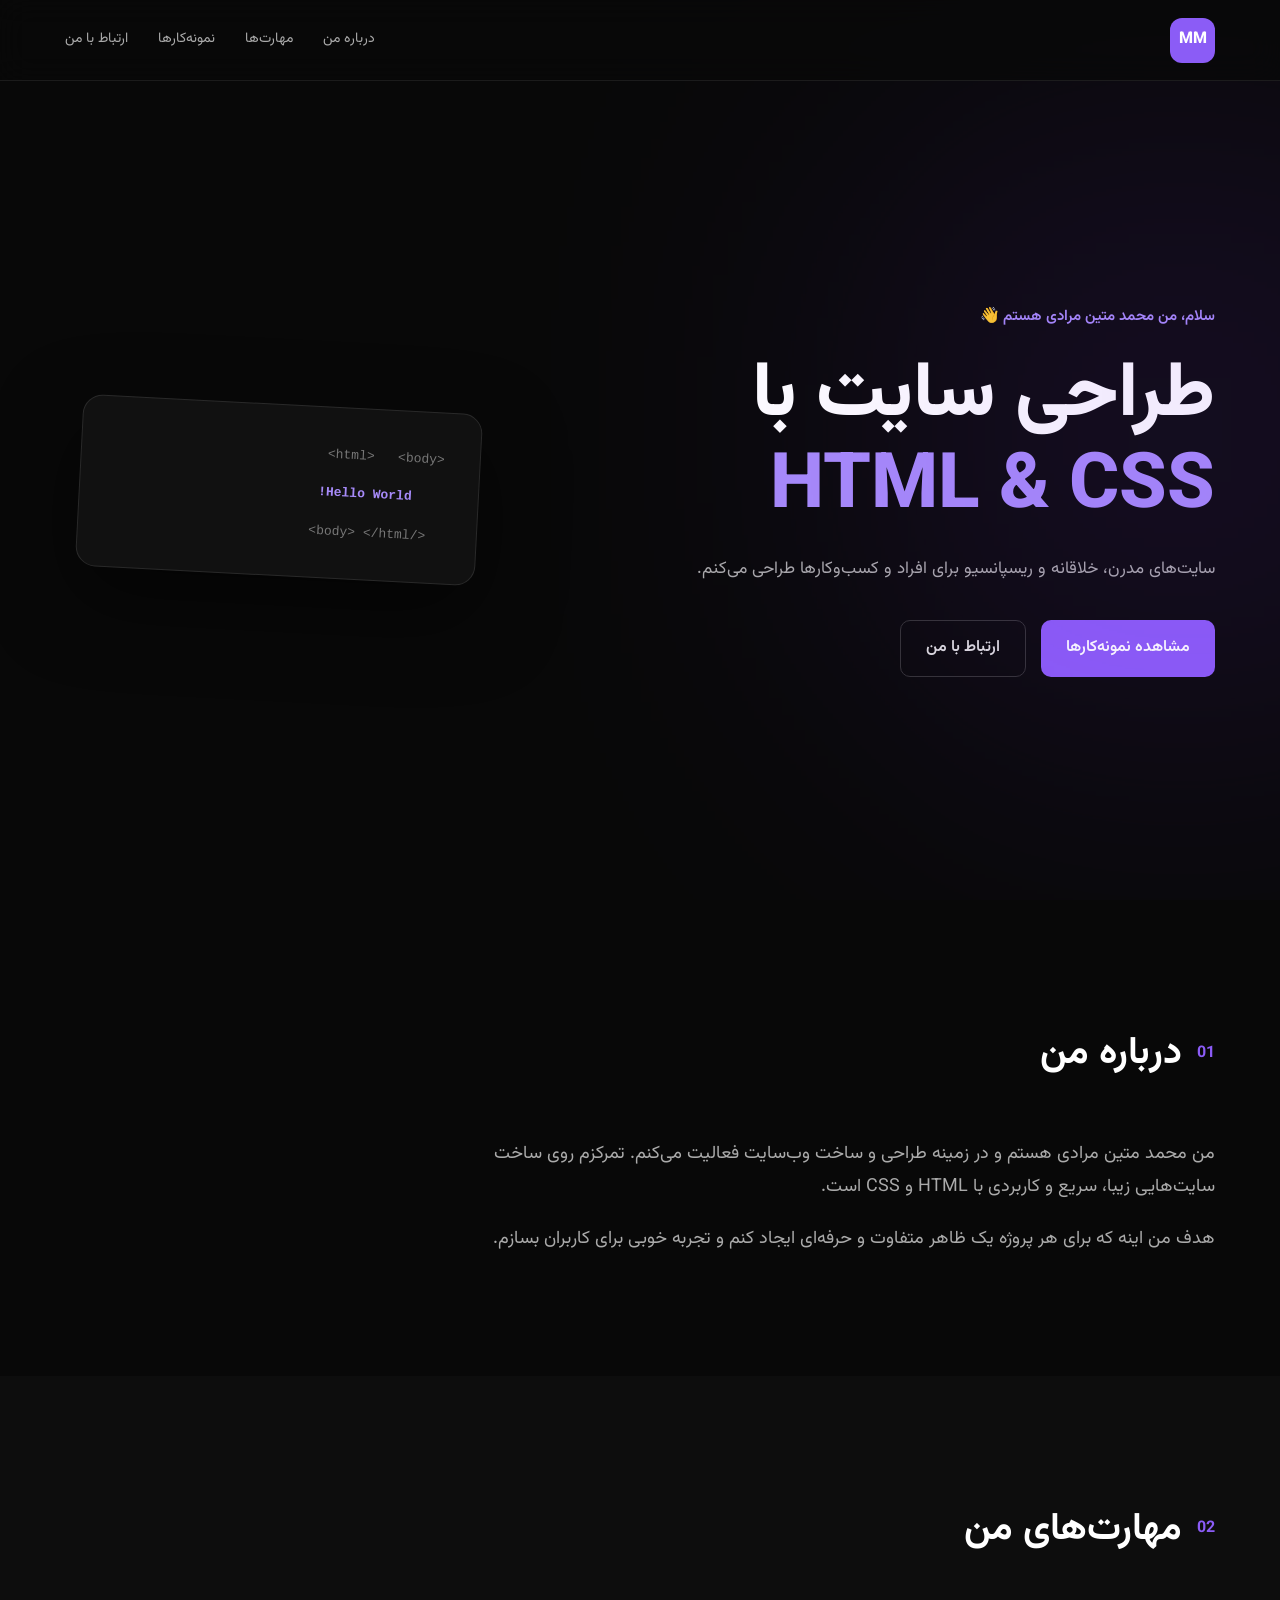
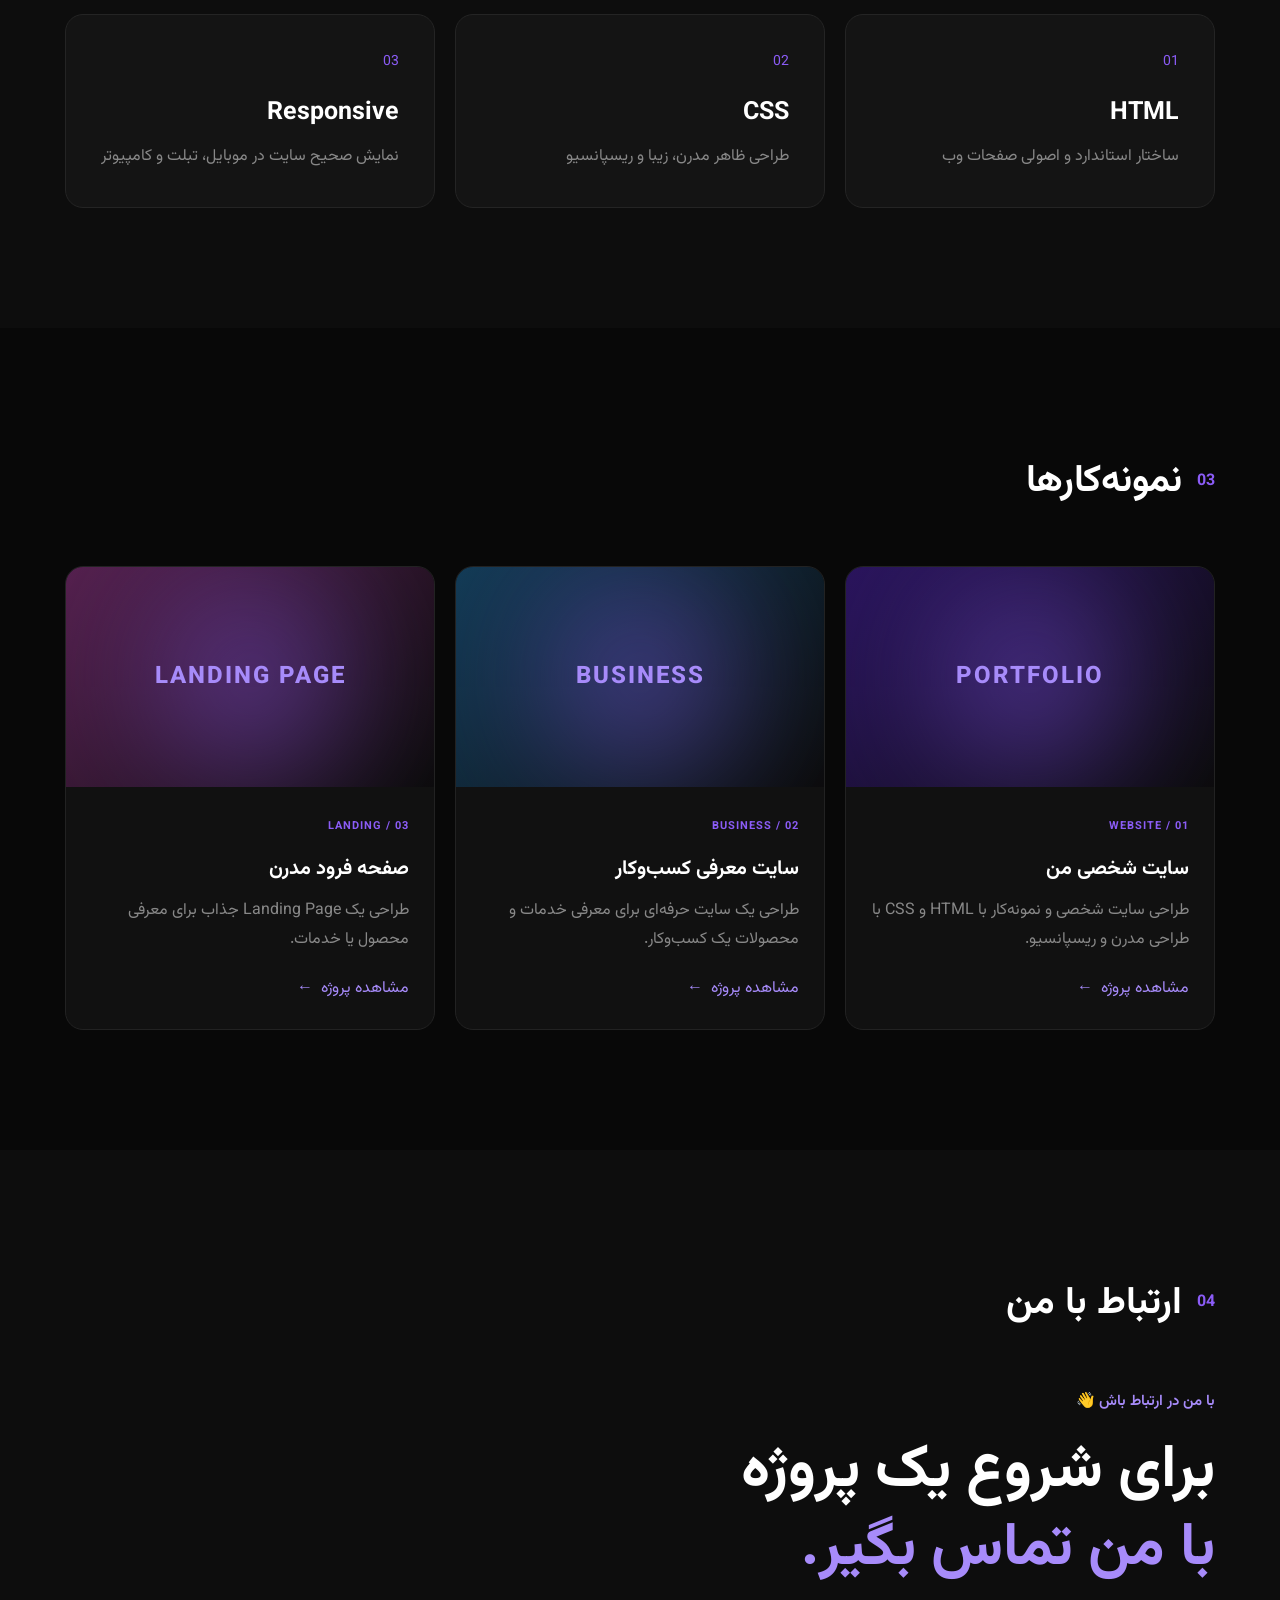
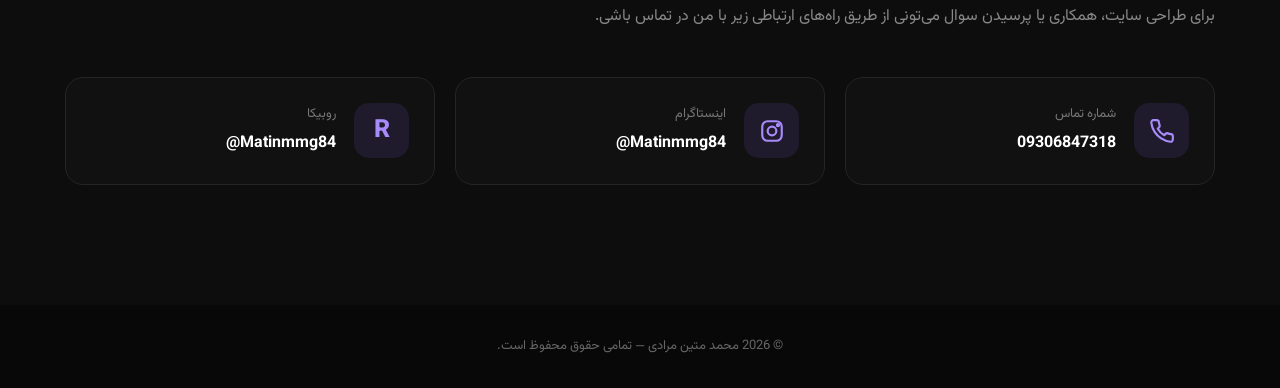
==== index.html @ 351fe63d "Add files via upload" ====
<!DOCTYPE html>
<html lang="fa" dir="rtl">
<head>
    <meta charset="UTF-8">
    <meta name="viewport" content="width=device-width, initial-scale=1.0">

    <title>محمد متین مرادی | طراح سایت</title>
    <meta name="description" content="سایت شخصی محمد متین مرادی، طراح سایت با HTML و CSS">

    <link rel="stylesheet" href="style.css">
</head>

<body>

    <header class="header">
        <div class="container">
            <a href="#" class="logo">MM</a>

            <nav class="nav">
                <a href="#about">درباره من</a>
                <a href="#skills">مهارت‌ها</a>
                <a href="#projects">نمونه‌کارها</a>
                <a href="#contact">ارتباط با من</a>
            </nav>
        </div>
    </header>


    <main>

        <!-- Hero -->
        <section class="hero">
            <div class="container hero-content">

                <div class="hero-text">
                    <p class="small-title">سلام، من محمد متین مرادی هستم 👋</p>

                    <h1>
                        طراحی سایت با
                        <span>HTML & CSS</span>
                    </h1>

                    <p class="hero-description">
                        سایت‌های مدرن، خلاقانه و ریسپانسیو برای افراد و کسب‌وکارها طراحی می‌کنم.
                    </p>

                    <div class="hero-buttons">
                        <a href="#projects" class="btn primary">
                            مشاهده نمونه‌کارها
                        </a>

                        <a href="#contact" class="btn secondary">
                            ارتباط با من
                        </a>
                    </div>
                </div>

                <div class="hero-card">
                    <div class="code-box">
                        <span>&lt;html&gt;</span>
                        <span>&nbsp;&nbsp;&lt;body&gt;</span>
                        <strong>&nbsp;&nbsp;&nbsp;&nbsp;Hello World!</strong>
                        <span>&nbsp;&nbsp;&lt;/body&gt;</span>
                        <span>&lt;/html&gt;</span>
                    </div>
                </div>

            </div>
        </section>


        <!-- About -->
        <section id="about" class="section">
            <div class="container">

                <div class="section-title">
                    <span>01</span>
                    <h2>درباره من</h2>
                </div>

                <div class="about-content">
                    <p>
                        من محمد متین مرادی هستم و در زمینه طراحی و ساخت وب‌سایت فعالیت می‌کنم.
                        تمرکزم روی ساخت سایت‌هایی زیبا، سریع و کاربردی با HTML و CSS است.
                    </p>

                    <p>
                        هدف من اینه که برای هر پروژه یک ظاهر متفاوت و حرفه‌ای ایجاد کنم
                        و تجربه خوبی برای کاربران بسازم.
                    </p>
                </div>

            </div>
        </section>


        <!-- Skills -->
        <section id="skills" class="section dark-section">
            <div class="container">

                <div class="section-title">
                    <span>02</span>
                    <h2>مهارت‌های من</h2>
                </div>

                <div class="skills">

                    <div class="skill-card">
                        <div class="skill-number">01</div>
                        <h3>HTML</h3>
                        <p>
                            ساختار استاندارد و اصولی صفحات وب
                        </p>
                    </div>

                    <div class="skill-card">
                        <div class="skill-number">02</div>
                        <h3>CSS</h3>
                        <p>
                            طراحی ظاهر مدرن، زیبا و ریسپانسیو
                        </p>
                    </div>

                    <div class="skill-card">
                        <div class="skill-number">03</div>
                        <h3>Responsive</h3>
                        <p>
                            نمایش صحیح سایت در موبایل، تبلت و کامپیوتر
                        </p>
                    </div>

                </div>

            </div>
        </section>


       <!-- Projects -->
<section id="projects" class="section">
    <div class="container">

        <div class="section-title">
            <span>03</span>
            <h2>نمونه‌کارها</h2>
        </div>

        <div class="projects">

            <!-- Project 01 -->
            <article class="project-card">

                <div class="project-image project-one">
                    <span>PORTFOLIO</span>
                </div>

                <div class="project-info">
                    <span class="project-number">01 / WEBSITE</span>

                    <h3>سایت شخصی من</h3>

                    <p>
                        طراحی سایت شخصی و نمونه‌کار با
                        HTML و CSS با طراحی مدرن و ریسپانسیو.
                    </p>

                    <a href="#">
                        مشاهده پروژه
                        <span>←</span>
                    </a>
                </div>

            </article>


            <!-- Project 02 -->
            <article class="project-card">

                <div class="project-image project-two">
                    <span>BUSINESS</span>
                </div>

                <div class="project-info">
                    <span class="project-number">02 / BUSINESS</span>

                    <h3>سایت معرفی کسب‌وکار</h3>

                    <p>
                        طراحی یک سایت حرفه‌ای برای معرفی
                        خدمات و محصولات یک کسب‌وکار.
                    </p>

                    <a href="#">
                        مشاهده پروژه
                        <span>←</span>
                    </a>
                </div>

            </article>


            <!-- Project 03 -->
            <article class="project-card">

                <div class="project-image project-three">
                    <span>LANDING PAGE</span>
                </div>

                <div class="project-info">
                    <span class="project-number">03 / LANDING</span>

                    <h3>صفحه فرود مدرن</h3>

                    <p>
                        طراحی یک Landing Page جذاب برای
                        معرفی محصول یا خدمات.
                    </p>

                    <a href="#">
                        مشاهده پروژه
                        <span>←</span>
                    </a>
                </div>

            </article>

        </div>

    </div>
</section>



      <!-- Contact -->
<section id="contact" class="section contact-section">
    <div class="container">

        <div class="section-title">
            <span>04</span>
            <h2>ارتباط با من</h2>
        </div>

        <div class="contact-intro">
            <span class="small-title">با من در ارتباط باش 👋</span>

            <h2>
                برای شروع یک پروژه
                <br>
                <span>با من تماس بگیر.</span>
            </h2>

            <p>
                برای طراحی سایت، همکاری یا پرسیدن سوال می‌تونی از طریق
                راه‌های ارتباطی زیر با من در تماس باشی.
            </p>
        </div>


        <div class="contact-cards">

            <!-- Phone -->
            <a href="tel:09123456789" class="contact-card">

                <div class="contact-icon">
                    <svg viewBox="0 0 24 24">
                        <path d="M22 16.92v3a2 2 0 0 1-2.18 2
                        19.79 19.79 0 0 1-8.63-3.07
                        19.5 19.5 0 0 1-6-6
                        19.79 19.79 0 0 1-3.07-8.67
                        A2 2 0 0 1 4.11 2h3
                        a2 2 0 0 1 2 1.72
                        12.84 12.84 0 0 0 .7 2.81
                        2 2 0 0 1-.45 2.11L8.09 9.91
                        a16 16 0 0 0 6 6l1.27-1.27
                        a2 2 0 0 1 2.11-.45
                        12.84 12.84 0 0 0 2.81.7
                        A2 2 0 0 1 22 16.92z"/>
                    </svg>
                </div>

                <div>
                    <span>شماره تماس</span>
                    <strong>09306847318</strong>
                </div>

            </a>


            <!-- Instagram -->
            <a href="https://instagram.com/USERNAME"
               target="_blank"
               class="contact-card">

                <div class="contact-icon">
                    <svg viewBox="0 0 24 24">
                        <rect x="3" y="3" width="18" height="18"
                              rx="5" ry="5"/>
                        <circle cx="12" cy="12" r="4"/>
                        <circle cx="17.5" cy="6.5" r="1"/>
                    </svg>
                </div>

                <div>
                    <span>اینستاگرام</span>
                    <strong>@Matinmmg84</strong>
                </div>

            </a>


            <!-- Rubika -->
            <a href="https://rubika.ir/USERNAME"
               target="_blank"
               class="contact-card">

                <div class="contact-icon rubika-icon">
                    R
                </div>

                <div>
                    <span>روبیکا</span>
                    <strong>@Matinmmg84</strong>
                </div>

            </a>

        </div>

    </div>
</section>


    </main>


    <footer class="footer">
        <div class="container">
            <p>
                © 2026 محمد متین مرادی — تمامی حقوق محفوظ است.
            </p>
        </div>
    </footer>

</body>
</html>
---- style.css ----
@import url('https://fonts.googleapis.com/css2?family=Vazirmatn:wght@400;500;600;700;800&display=swap');

* {
    margin: 0;
    padding: 0;
    box-sizing: border-box;
}

html {
    scroll-behavior: smooth;
}

body {
    font-family: 'Vazirmatn', sans-serif;
    background: #080808;
    color: #ffffff;
    line-height: 1.8;
}

a {
    color: inherit;
    text-decoration: none;
}

.container {
    width: min(1150px, 90%);
    margin: auto;
}


/* Header */

.header {
    position: fixed;
    top: 0;
    width: 100%;
    z-index: 100;
    background: rgba(8, 8, 8, 0.75);
    backdrop-filter: blur(15px);
    border-bottom: 1px solid rgba(255,255,255,0.08);
}

.header .container {
    height: 80px;
    display: flex;
    align-items: center;
    justify-content: space-between;
}

.logo {
    width: 45px;
    height: 45px;
    display: flex;
    align-items: center;
    justify-content: center;
    border-radius: 12px;
    background: #8b5cf6;
    font-weight: 800;
}

.nav {
    display: flex;
    gap: 30px;
}

.nav a {
    color: #aaa;
    font-size: 14px;
    transition: 0.3s;
}

.nav a:hover {
    color: #fff;
}


/* Hero */

.hero {
    min-height: 100vh;
    display: flex;
    align-items: center;
    position: relative;
    overflow: hidden;
}

.hero::before {
    content: "";
    position: absolute;
    width: 500px;
    height: 500px;
    background: #7c3aed;
    filter: blur(180px);
    opacity: 0.18;
    top: 20%;
    right: -150px;
}

.hero-content {
    display: grid;
    grid-template-columns: 1.2fr 0.8fr;
    align-items: center;
    gap: 80px;
    padding-top: 80px;
}

.small-title {
    color: #a78bfa;
    font-size: 15px;
    font-weight: 600;
}

.hero h1 {
    font-size: clamp(45px, 6vw, 78px);
    line-height: 1.2;
    margin: 20px 0;
    font-weight: 800;
}

.hero h1 span,
.contact h2 span {
    color: #a78bfa;
}

.hero-description {
    color: #aaa;
    font-size: 17px;
    max-width: 600px;
}

.hero-buttons {
    display: flex;
    gap: 15px;
    margin-top: 35px;
}

.btn {
    display: inline-flex;
    align-items: center;
    justify-content: center;
    padding: 13px 25px;
    border-radius: 10px;
    transition: 0.3s;
    font-weight: 600;
}

.primary {
    background: #8b5cf6;
    color: white;
}

.primary:hover {
    background: #7c3aed;
    transform: translateY(-3px);
}

.secondary {
    border: 1px solid #333;
    color: #ddd;
}

.secondary:hover {
    border-color: #8b5cf6;
}


/* Code Card */

.hero-card {
    display: flex;
    justify-content: center;
}

.code-box {
    width: 100%;
    max-width: 400px;
    padding: 35px;
    background: #111;
    border: 1px solid #292929;
    border-radius: 20px;
    box-shadow: 0 30px 80px rgba(0,0,0,0.5);
    font-family: monospace;
    color: #777;
    transform: rotate(3deg);
}

.code-box strong {
    display: block;
    color: #a78bfa;
    margin: 15px 0;
}


/* Sections */

.section {
    padding: 120px 0;
}

.dark-section {
    background: #0d0d0d;
}

.section-title {
    display: flex;
    align-items: center;
    gap: 15px;
    margin-bottom: 50px;
}

.section-title span {
    color: #8b5cf6;
    font-weight: 700;
}

.section-title h2 {
    font-size: 38px;
}


/* About */

.about-content {
    max-width: 800px;
    color: #aaa;
    font-size: 18px;
}

.about-content p + p {
    margin-top: 20px;
}


/* Skills */

.skills {
    display: grid;
    grid-template-columns: repeat(3, 1fr);
    gap: 20px;
}

.skill-card {
    padding: 35px;
    background: #141414;
    border: 1px solid #242424;
    border-radius: 18px;
    transition: 0.3s;
}

.skill-card:hover {
    transform: translateY(-8px);
    border-color: #8b5cf6;
}

.skill-number {
    color: #8b5cf6;
    font-size: 14px;
}

.skill-card h3 {
    font-size: 25px;
    margin: 15px 0 8px;
}

.skill-card p {
    color: #888;
}


/* Projects */

.projects {
    display: grid;
    grid-template-columns: repeat(3, 1fr);
    gap: 20px;
}

.project-card {
    background: #111;
    border: 1px solid #222;
    border-radius: 18px;
    overflow: hidden;
    transition: 0.3s;
}

.project-card:hover {
    transform: translateY(-8px);
    border-color: #8b5cf6;
}

.project-image {
    height: 220px;
    display: flex;
    align-items: center;
    justify-content: center;
    background: linear-gradient(
        135deg,
        #21154a,
        #111
    );
    color: #a78bfa;
    font-size: 25px;
    font-weight: 700;
}

.project-info {
    padding: 25px;
}

.project-info h3 {
    font-size: 20px;
}

.project-info p {
    color: #888;
    margin: 10px 0 20px;
}

.project-info a {
    color: #a78bfa;
}


/* Contact */

.contact-section {
    background: #0d0d0d;
}

.contact {
    display: flex;
    justify-content: space-between;
    align-items: center;
    gap: 40px;
}

.contact h2 {
    font-size: clamp(35px, 5vw, 60px);
    line-height: 1.3;
    margin-top: 15px;
}


/* Footer */

.footer {
    padding: 30px 0;
    color: #666;
    text-align: center;
    font-size: 13px;
}

/* Contact */

.contact-intro {
    margin-bottom: 45px;
}

.contact-intro h2 {
    font-size: clamp(35px, 5vw, 60px);
    line-height: 1.3;
    margin: 15px 0;
}

.contact-intro h2 span {
    color: #a78bfa;
}

.contact-intro p {
    color: #888;
    max-width: 650px;
    font-size: 16px;
}


/* Contact Cards */

.contact-cards {
    display: grid;
    grid-template-columns: repeat(3, 1fr);
    gap: 20px;
}

.contact-card {
    display: flex;
    align-items: center;
    gap: 18px;

    padding: 25px;

    background: #111;
    border: 1px solid #252525;
    border-radius: 18px;

    transition: all 0.3s ease;
}

.contact-card:hover {
    transform: translateY(-7px);
    border-color: #8b5cf6;
    background: #151515;
}

.contact-icon {
    width: 55px;
    height: 55px;

    flex-shrink: 0;

    display: flex;
    align-items: center;
    justify-content: center;

    border-radius: 15px;

    background: rgba(139, 92, 246, 0.12);
    color: #a78bfa;
}

.contact-icon svg {
    width: 26px;
    height: 26px;

    fill: none;
    stroke: currentColor;
    stroke-width: 2;
    stroke-linecap: round;
    stroke-linejoin: round;
}

.contact-card span {
    display: block;
    color: #777;
    font-size: 13px;
    margin-bottom: 4px;
}

.contact-card strong {
    display: block;
    color: #fff;
    font-size: 16px;
    direction: ltr;
}


/* Rubika Icon */

.rubika-icon {
    font-size: 25px;
    font-weight: 800;
}

/* New Projects */

.project-image {
    position: relative;
    overflow: hidden;
}

.project-image::before {
    content: "";
    position: absolute;
    width: 180px;
    height: 180px;
    border-radius: 50%;
    background: #8b5cf6;
    filter: blur(70px);
    opacity: 0.5;
}

.project-image span {
    position: relative;
    z-index: 2;

    font-size: 24px;
    font-weight: 800;
    letter-spacing: 2px;
}


/* Project backgrounds */

.project-one {
    background:
        linear-gradient(135deg, #29145c, #0b0b0b);
}

.project-two {
    background:
        linear-gradient(135deg, #123b55, #0b0b0b);
}

.project-three {
    background:
        linear-gradient(135deg, #54204d, #0b0b0b);
}


/* Project number */

.project-number {
    color: #8b5cf6;
    font-size: 11px;
    font-weight: 700;
    letter-spacing: 1px;
}


/* Project title */

.project-info h3 {
    margin-top: 10px;
}


/* Project link */

.project-info a {
    display: inline-flex;
    align-items: center;
    gap: 8px;

    transition: 0.3s;
}

.project-info a:hover {
    color: #fff;
    gap: 14px;
}

.project-info a span {
    transition: 0.3s;
}



/* Mobile */

@media (max-width: 800px) {

    .nav {
        display: none;
    }

    .hero-content {
        grid-template-columns: 1fr;
        gap: 50px;
    }

    .hero {
        padding: 120px 0 70px;
    }

    .hero h1 {
        font-size: 45px;
    }

    .skills,
    .projects {
        grid-template-columns: 1fr;
    }

    .contact {
        flex-direction: column;
        align-items: flex-start;
    }

    .section {
        padding: 80px 0;
    }

    .contact-cards {
        grid-template-columns: 1fr;
    }

    .contact-card {
        padding: 20px;
    }
}
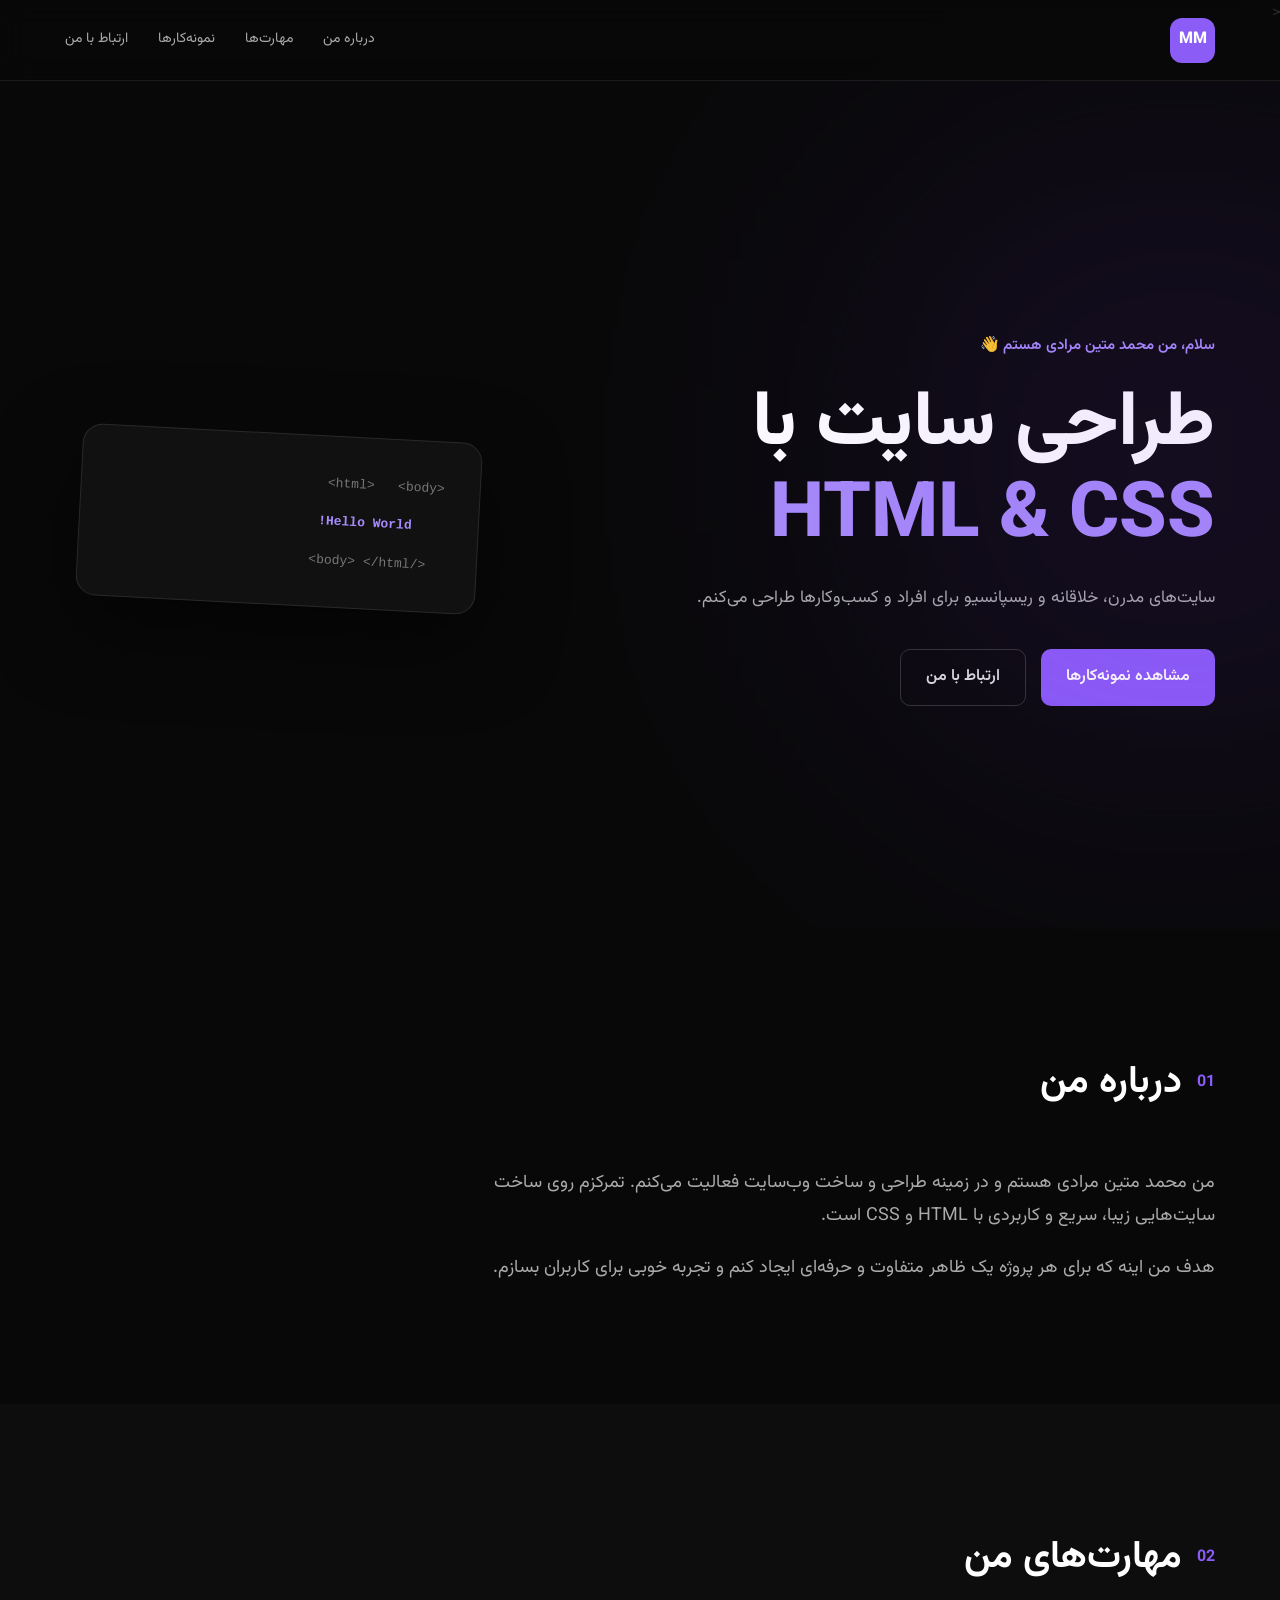
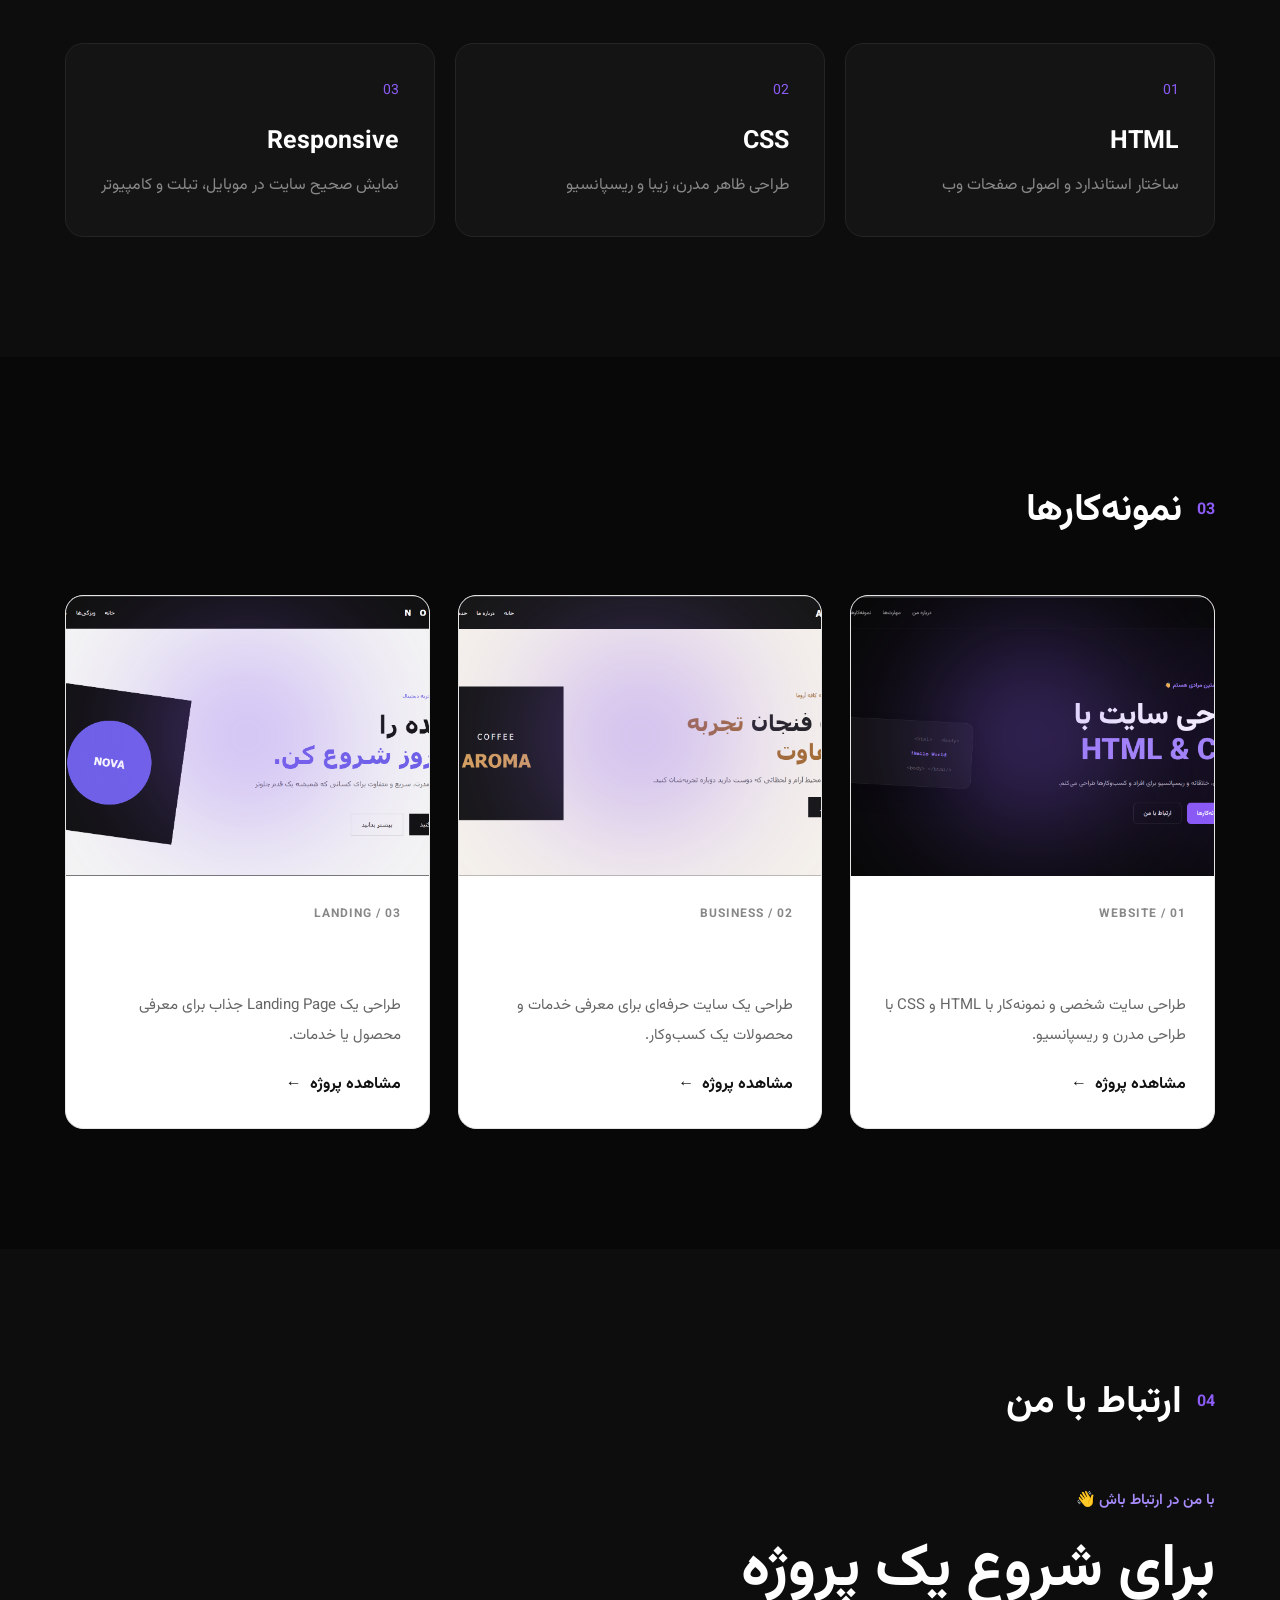
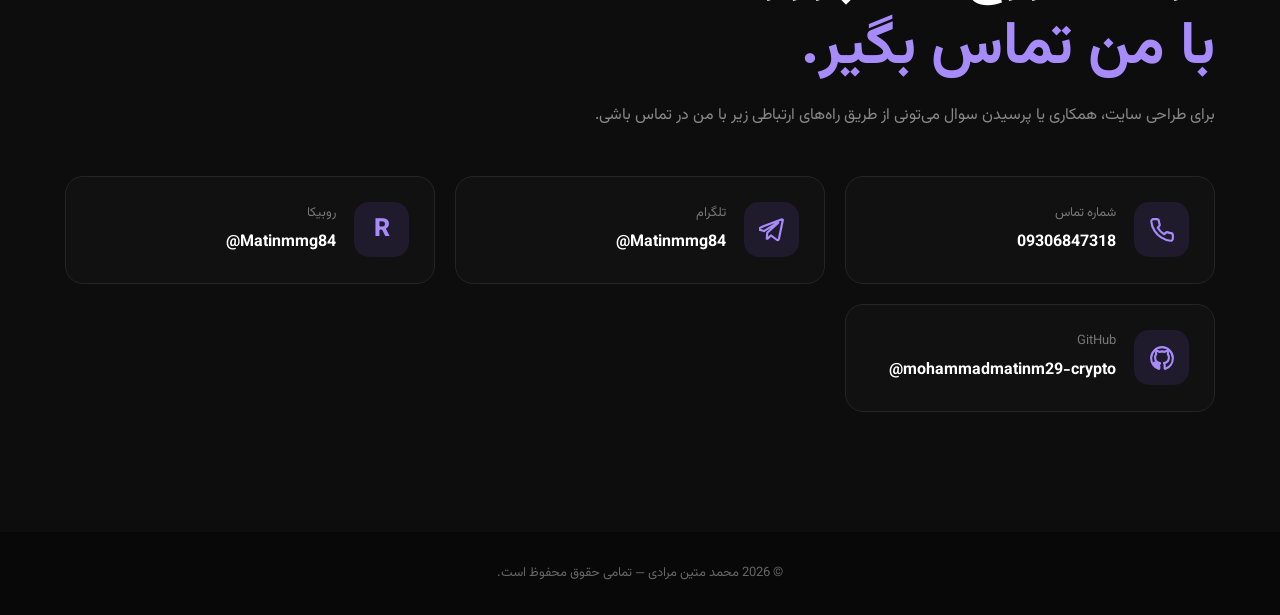
==== commit 677359d2: "Initial portfolio website" ====
--- a/index.html
+++ b/index.html
@@ -1,344 +1,445 @@
-<!DOCTYPE html>
-<html lang="fa" dir="rtl">
-<head>
-    <meta charset="UTF-8">
-    <meta name="viewport" content="width=device-width, initial-scale=1.0">
-
-    <title>محمد متین مرادی | طراح سایت</title>
-    <meta name="description" content="سایت شخصی محمد متین مرادی، طراح سایت با HTML و CSS">
-
-    <link rel="stylesheet" href="style.css">
-</head>
-
-<body>
-
-    <header class="header">
-        <div class="container">
-            <a href="#" class="logo">MM</a>
-
-            <nav class="nav">
-                <a href="#about">درباره من</a>
-                <a href="#skills">مهارت‌ها</a>
-                <a href="#projects">نمونه‌کارها</a>
-                <a href="#contact">ارتباط با من</a>
-            </nav>
-        </div>
-    </header>
-
-
-    <main>
-
-        <!-- Hero -->
-        <section class="hero">
-            <div class="container hero-content">
-
-                <div class="hero-text">
-                    <p class="small-title">سلام، من محمد متین مرادی هستم 👋</p>
-
-                    <h1>
-                        طراحی سایت با
-                        <span>HTML & CSS</span>
-                    </h1>
-
-                    <p class="hero-description">
-                        سایت‌های مدرن، خلاقانه و ریسپانسیو برای افراد و کسب‌وکارها طراحی می‌کنم.
-                    </p>
-
-                    <div class="hero-buttons">
-                        <a href="#projects" class="btn primary">
-                            مشاهده نمونه‌کارها
-                        </a>
-
-                        <a href="#contact" class="btn secondary">
-                            ارتباط با من
-                        </a>
-                    </div>
-                </div>
-
-                <div class="hero-card">
-                    <div class="code-box">
-                        <span>&lt;html&gt;</span>
-                        <span>&nbsp;&nbsp;&lt;body&gt;</span>
-                        <strong>&nbsp;&nbsp;&nbsp;&nbsp;Hello World!</strong>
-                        <span>&nbsp;&nbsp;&lt;/body&gt;</span>
-                        <span>&lt;/html&gt;</span>
-                    </div>
-                </div>
-
-            </div>
-        </section>
-
-
-        <!-- About -->
-        <section id="about" class="section">
-            <div class="container">
-
-                <div class="section-title">
-                    <span>01</span>
-                    <h2>درباره من</h2>
-                </div>
-
-                <div class="about-content">
-                    <p>
-                        من محمد متین مرادی هستم و در زمینه طراحی و ساخت وب‌سایت فعالیت می‌کنم.
-                        تمرکزم روی ساخت سایت‌هایی زیبا، سریع و کاربردی با HTML و CSS است.
-                    </p>
-
-                    <p>
-                        هدف من اینه که برای هر پروژه یک ظاهر متفاوت و حرفه‌ای ایجاد کنم
-                        و تجربه خوبی برای کاربران بسازم.
-                    </p>
-                </div>
-
-            </div>
-        </section>
-
-
-        <!-- Skills -->
-        <section id="skills" class="section dark-section">
-            <div class="container">
-
-                <div class="section-title">
-                    <span>02</span>
-                    <h2>مهارت‌های من</h2>
-                </div>
-
-                <div class="skills">
-
-                    <div class="skill-card">
-                        <div class="skill-number">01</div>
-                        <h3>HTML</h3>
-                        <p>
-                            ساختار استاندارد و اصولی صفحات وب
-                        </p>
-                    </div>
-
-                    <div class="skill-card">
-                        <div class="skill-number">02</div>
-                        <h3>CSS</h3>
-                        <p>
-                            طراحی ظاهر مدرن، زیبا و ریسپانسیو
-                        </p>
-                    </div>
-
-                    <div class="skill-card">
-                        <div class="skill-number">03</div>
-                        <h3>Responsive</h3>
-                        <p>
-                            نمایش صحیح سایت در موبایل، تبلت و کامپیوتر
-                        </p>
-                    </div>
-
-                </div>
-
-            </div>
-        </section>
-
-
-       <!-- Projects -->
-<section id="projects" class="section">
-    <div class="container">
-
-        <div class="section-title">
-            <span>03</span>
-            <h2>نمونه‌کارها</h2>
-        </div>
-
-        <div class="projects">
-
-            <!-- Project 01 -->
-            <article class="project-card">
-
-                <div class="project-image project-one">
-                    <span>PORTFOLIO</span>
-                </div>
-
-                <div class="project-info">
-                    <span class="project-number">01 / WEBSITE</span>
-
-                    <h3>سایت شخصی من</h3>
-
-                    <p>
-                        طراحی سایت شخصی و نمونه‌کار با
-                        HTML و CSS با طراحی مدرن و ریسپانسیو.
-                    </p>
-
-                    <a href="#">
-                        مشاهده پروژه
-                        <span>←</span>
-                    </a>
-                </div>
-
-            </article>
-
-
-            <!-- Project 02 -->
-            <article class="project-card">
-
-                <div class="project-image project-two">
-                    <span>BUSINESS</span>
-                </div>
-
-                <div class="project-info">
-                    <span class="project-number">02 / BUSINESS</span>
-
-                    <h3>سایت معرفی کسب‌وکار</h3>
-
-                    <p>
-                        طراحی یک سایت حرفه‌ای برای معرفی
-                        خدمات و محصولات یک کسب‌وکار.
-                    </p>
-
-                    <a href="#">
-                        مشاهده پروژه
-                        <span>←</span>
-                    </a>
-                </div>
-
-            </article>
-
-
-            <!-- Project 03 -->
-            <article class="project-card">
-
-                <div class="project-image project-three">
-                    <span>LANDING PAGE</span>
-                </div>
-
-                <div class="project-info">
-                    <span class="project-number">03 / LANDING</span>
-
-                    <h3>صفحه فرود مدرن</h3>
-
-                    <p>
-                        طراحی یک Landing Page جذاب برای
-                        معرفی محصول یا خدمات.
-                    </p>
-
-                    <a href="#">
-                        مشاهده پروژه
-                        <span>←</span>
-                    </a>
-                </div>
-
-            </article>
-
-        </div>
-
-    </div>
-</section>
-
-
-
-      <!-- Contact -->
-<section id="contact" class="section contact-section">
-    <div class="container">
-
-        <div class="section-title">
-            <span>04</span>
-            <h2>ارتباط با من</h2>
-        </div>
-
-        <div class="contact-intro">
-            <span class="small-title">با من در ارتباط باش 👋</span>
-
-            <h2>
-                برای شروع یک پروژه
-                <br>
-                <span>با من تماس بگیر.</span>
-            </h2>
-
-            <p>
-                برای طراحی سایت، همکاری یا پرسیدن سوال می‌تونی از طریق
-                راه‌های ارتباطی زیر با من در تماس باشی.
-            </p>
-        </div>
-
-
-        <div class="contact-cards">
-
-            <!-- Phone -->
-            <a href="tel:09123456789" class="contact-card">
-
-                <div class="contact-icon">
-                    <svg viewBox="0 0 24 24">
-                        <path d="M22 16.92v3a2 2 0 0 1-2.18 2
-                        19.79 19.79 0 0 1-8.63-3.07
-                        19.5 19.5 0 0 1-6-6
-                        19.79 19.79 0 0 1-3.07-8.67
-                        A2 2 0 0 1 4.11 2h3
-                        a2 2 0 0 1 2 1.72
-                        12.84 12.84 0 0 0 .7 2.81
-                        2 2 0 0 1-.45 2.11L8.09 9.91
-                        a16 16 0 0 0 6 6l1.27-1.27
-                        a2 2 0 0 1 2.11-.45
-                        12.84 12.84 0 0 0 2.81.7
-                        A2 2 0 0 1 22 16.92z"/>
-                    </svg>
-                </div>
-
-                <div>
-                    <span>شماره تماس</span>
-                    <strong>09306847318</strong>
-                </div>
-
-            </a>
-
-
-            <!-- Instagram -->
-            <a href="https://instagram.com/USERNAME"
-               target="_blank"
-               class="contact-card">
-
-                <div class="contact-icon">
-                    <svg viewBox="0 0 24 24">
-                        <rect x="3" y="3" width="18" height="18"
-                              rx="5" ry="5"/>
-                        <circle cx="12" cy="12" r="4"/>
-                        <circle cx="17.5" cy="6.5" r="1"/>
-                    </svg>
-                </div>
-
-                <div>
-                    <span>اینستاگرام</span>
-                    <strong>@Matinmmg84</strong>
-                </div>
-
-            </a>
-
-
-            <!-- Rubika -->
-            <a href="https://rubika.ir/USERNAME"
-               target="_blank"
-               class="contact-card">
-
-                <div class="contact-icon rubika-icon">
-                    R
-                </div>
-
-                <div>
-                    <span>روبیکا</span>
-                    <strong>@Matinmmg84</strong>
-                </div>
-
-            </a>
-
-        </div>
-
-    </div>
-</section>
-
-
-    </main>
-
-
-    <footer class="footer">
-        <div class="container">
-            <p>
-                © 2026 محمد متین مرادی — تمامی حقوق محفوظ است.
-            </p>
-        </div>
-    </footer>
-
-</body>
-</html>
+<!DOCTYPE html>
+<html lang="fa" dir="rtl">
+<head>
+    <<head>
+
+    <meta charset="UTF-8">
+
+    <meta name="viewport"
+          content="width=device-width, initial-scale=1.0">
+
+    <title>
+        محمد متین مرادی | طراح سایت و توسعه‌دهنده وب
+    </title>
+
+    <meta name="description"
+          content="پورتفولیوی محمد متین مرادی؛ طراح و توسعه‌دهنده وب، متخصص طراحی سایت‌های مدرن، ریسپانسیو و حرفه‌ای با HTML و CSS.">
+
+    <meta property="og:title"
+      content="محمد متین مرادی | طراح سایت">
+
+<meta property="og:description"
+      content="پورتفولیوی محمد متین مرادی؛ طراحی سایت‌های مدرن و ریسپانسیو.">
+
+<meta property="og:type"
+      content="website">
+
+<meta property="og:url"
+      content="https://mohammadmatinm29-crypto.github.io/">
+
+<meta property="og:image"
+      content="https://mohammadmatinm29-crypto.github.io/images/project-1.jpg">
+
+<meta property="og:locale"
+      content="fa_IR">
+    <meta name="author"
+          content="محمد متین مرادی">
+
+    <meta name="robots"
+          content="index, follow">
+
+    <meta name="language"
+          content="fa">
+
+    <meta name="theme-color"
+          content="#111111">
+
+    <link rel="icon"
+          type="image/png"
+          href="/ChatGPT Image Aug 24, 2026, 04_18_08 PM.png">
+
+    <link rel="stylesheet"
+          href="style.css">
+
+</head>
+</head>
+
+<body>
+     <div id="top"></div>
+    <header class="header">
+        <div class="container">
+            <a href="#top" class="logo">MM</a>
+
+            <button class="menu-btn" id="menuBtn" aria-label="باز کردن منو">
+    ☰
+</button>
+
+<nav class="nav" id="navMenu">
+    <a href="#about">درباره من</a>
+    <a href="#skills">مهارت‌ها</a>
+    <a href="#projects">نمونه‌کارها</a>
+    <a href="#contact">ارتباط با من</a>
+</nav>
+        </div>
+    </header>
+
+
+    <main>
+
+        <!-- Hero -->
+        <section class="hero">
+            <div class="container hero-content">
+
+                <div class="hero-text">
+                    <p class="small-title">سلام، من محمد متین مرادی هستم 👋</p>
+
+                    <h1>
+                        طراحی سایت با
+                        <span>HTML & CSS</span>
+                    </h1>
+
+                    <p class="hero-description">
+                        سایت‌های مدرن، خلاقانه و ریسپانسیو برای افراد و کسب‌وکارها طراحی می‌کنم.
+                    </p>
+
+                    <div class="hero-buttons">
+                        <a href="#projects" class="btn primary">
+                            مشاهده نمونه‌کارها
+                        </a>
+
+                        <a href="#contact" class="btn secondary">
+                            ارتباط با من
+                        </a>
+
+  
+                    </div>
+                </div>
+
+                <div class="hero-card">
+                    <div class="code-box">
+                        <span>&lt;html&gt;</span>
+                        <span>&nbsp;&nbsp;&lt;body&gt;</span>
+                        <strong>&nbsp;&nbsp;&nbsp;&nbsp;Hello World!</strong>
+                        <span>&nbsp;&nbsp;&lt;/body&gt;</span>
+                        <span>&lt;/html&gt;</span>
+                    </div>
+                </div>
+
+            </div>
+        </section>
+
+
+        <!-- About -->
+        <section id="about" class="section">
+            <div class="container">
+
+                <div class="section-title">
+                    <span>01</span>
+                    <h2>درباره من</h2>
+                </div>
+
+                <div class="about-content">
+                    <p>
+                        من محمد متین مرادی هستم و در زمینه طراحی و ساخت وب‌سایت فعالیت می‌کنم.
+                        تمرکزم روی ساخت سایت‌هایی زیبا، سریع و کاربردی با HTML و CSS است.
+                    </p>
+
+                    <p>
+                        هدف من اینه که برای هر پروژه یک ظاهر متفاوت و حرفه‌ای ایجاد کنم
+                        و تجربه خوبی برای کاربران بسازم.
+                    </p>
+                </div>
+
+            </div>
+        </section>
+
+
+        <!-- Skills -->
+        <section id="skills" class="section dark-section">
+            <div class="container">
+
+                <div class="section-title">
+                    <span>02</span>
+                    <h2>مهارت‌های من</h2>
+                </div>
+
+                <div class="skills">
+
+                    <div class="skill-card">
+                        <div class="skill-number">01</div>
+                        <h3>HTML</h3>
+                        <p>
+                            ساختار استاندارد و اصولی صفحات وب
+                        </p>
+                    </div>
+
+                    <div class="skill-card">
+                        <div class="skill-number">02</div>
+                        <h3>CSS</h3>
+                        <p>
+                            طراحی ظاهر مدرن، زیبا و ریسپانسیو
+                        </p>
+                    </div>
+
+                    <div class="skill-card">
+                        <div class="skill-number">03</div>
+                        <h3>Responsive</h3>
+                        <p>
+                            نمایش صحیح سایت در موبایل، تبلت و کامپیوتر
+                        </p>
+                    </div>
+
+                </div>
+
+            </div>
+        </section>
+
+
+       <!-- Projects -->
+<section id="projects" class="section">
+    <div class="container">
+
+        <div class="section-title">
+            <span>03</span>
+            <h2>نمونه‌کارها</h2>
+        </div>
+
+        <div class="projects">
+
+            <!-- Project 01 -->
+            <article class="project-card">
+
+                <div class="project-image">
+    <img src="/project1-img.png" alt="نمونه کار سایت شخصی">
+</div>
+
+                <div class="project-info">
+                    <span class="project-number">01 / WEBSITE</span>
+
+                    <h3>سایت شخصی من</h3>
+
+                    <p>
+                        طراحی سایت شخصی و نمونه‌کار با
+                        HTML و CSS با طراحی مدرن و ریسپانسیو.
+                    </p>
+
+     <a href="https://mohammadmatinm29-crypto.github.io/portfolio-project/" target="_blank">
+    مشاهده پروژه
+    <span>←</span>
+</a>
+                </div>
+
+            </article>
+
+
+            <!-- Project 02 -->
+            <article class="project-card">
+
+               <div class="project-image">
+    <img src="/priject2-img.png" alt="نمونه کار سایت شخصی">
+</div>
+
+                <div class="project-info">
+                    <span class="project-number">02 / BUSINESS</span>
+
+                    <h3>سایت معرفی کسب‌وکار</h3>
+
+                    <p>
+                        طراحی یک سایت حرفه‌ای برای معرفی
+                        خدمات و محصولات یک کسب‌وکار.
+                    </p>
+
+                <a href="https://mohammadmatinm29-crypto.github.io/business-website/" target="_blank">
+    مشاهده پروژه
+    <span>←</span>
+</a>
+                </div>
+
+            </article>
+
+
+            <!-- Project 03 -->
+            <article class="project-card">
+
+            <div class="project-image">
+    <img src="/priject3-img.png" alt="نمونه کار سایت شخصی">
+</div>
+
+                <div class="project-info">
+                    <span class="project-number">03 / LANDING</span>
+
+                    <h3>صفحه فرود مدرن</h3>
+
+                    <p>
+                        طراحی یک Landing Page جذاب برای
+                        معرفی محصول یا خدمات.
+                    </p>
+
+                    <a href="https://mohammadmatinm29-crypto.github.io/landing-page/" target="_blank">
+    مشاهده پروژه
+    <span>←</span>
+</a>
+                </div>
+
+            </article>
+
+        </div>
+
+    </div>
+</section>
+
+
+
+      <!-- Contact -->
+<section id="contact" class="section contact-section">
+    <div class="container">
+
+        <div class="section-title">
+            <span>04</span>
+            <h2>ارتباط با من</h2>
+        </div>
+
+        <div class="contact-intro">
+            <span class="small-title">با من در ارتباط باش 👋</span>
+
+            <h2>
+                برای شروع یک پروژه
+                <br>
+                <span>با من تماس بگیر.</span>
+            </h2>
+
+            <p>
+                برای طراحی سایت، همکاری یا پرسیدن سوال می‌تونی از طریق
+                راه‌های ارتباطی زیر با من در تماس باشی.
+            </p>
+        </div>
+
+
+        <div class="contact-cards">
+
+            <!-- Phone -->
+            <a href="tel:09123456789" class="contact-card">
+
+                <div class="contact-icon">
+                    <svg viewBox="0 0 24 24">
+                        <path d="M22 16.92v3a2 2 0 0 1-2.18 2
+                        19.79 19.79 0 0 1-8.63-3.07
+                        19.5 19.5 0 0 1-6-6
+                        19.79 19.79 0 0 1-3.07-8.67
+                        A2 2 0 0 1 4.11 2h3
+                        a2 2 0 0 1 2 1.72
+                        12.84 12.84 0 0 0 .7 2.81
+                        2 2 0 0 1-.45 2.11L8.09 9.91
+                        a16 16 0 0 0 6 6l1.27-1.27
+                        a2 2 0 0 1 2.11-.45
+                        12.84 12.84 0 0 0 2.81.7
+                        A2 2 0 0 1 22 16.92z"/>
+                    </svg>
+                </div>
+
+                <div>
+                    <span>شماره تماس</span>
+                    <strong>09306847318</strong>
+                </div>
+
+            </a>
+
+           <!-- Telegram -->
+<a href="https://t.me/Matinmmg84"
+   target="_blank"
+   class="contact-card">
+
+    <div class="contact-icon">
+        <svg viewBox="0 0 24 24">
+            <path d="M21.9 3.2
+            L18.4 20.1
+            C18.1 21.3 17.4 21.6 16.4 21
+            L11 17
+            L8.4 19.5
+            C8.1 19.8 7.8 20.1 7.2 20.1
+            L7.6 14.6
+            L17.6 5.5
+            C18 5.1 17.5 4.9 17 5.2
+            L4.6 13
+            L0 11.6
+            C-1 11.3 -1 10.6 4.7 8.4
+            L20.6 2.3
+            C21.5 2 22.3 2.6 21.9 3.2Z"/>
+        </svg>
+    </div>
+
+    <div>
+        <span>تلگرام</span>
+        <strong>@Matinmmg84</strong>
+    </div>
+
+</a>
+
+
+            <!-- Rubika -->
+            <a href="https://rubika.ir/Matinmmg84"
+               target="_blank"
+               class="contact-card">
+
+                <div class="contact-icon rubika-icon">
+                    R
+                </div>
+
+                <div>
+                    <span>روبیکا</span>
+                    <strong>@Matinmmg84</strong>
+                </div>
+
+            </a>
+
+            <a href="https://github.com/mohammadmatinm29-crypto"
+   target="_blank"
+   class="contact-card">
+
+    <div class="contact-icon">
+        <svg viewBox="0 0 24 24">
+            <path d="M12 2
+            C6.48 2 2 6.58 2 12.26
+            C2 16.79 4.87 20.62 8.84 21.99
+            C9.34 22.08 9.52 21.77 9.52 21.5
+            V19.7
+            C6.73 20.34 6.14 18.32 6.14 18.32
+            C5.69 17.12 5.04 16.8 5.04 16.8
+            C4.14 16.16 5.11 16.17 5.11 16.17
+            C6.1 16.24 6.62 17.22 6.62 17.22
+            C7.5 18.78 8.93 18.34 9.55 18.08
+            C9.64 17.41 9.9 16.97 10.18 16.72
+            C7.95 16.46 5.61 15.57 5.61 11.31
+            C5.61 10.09 6.03 9.1 6.73 8.32
+            C6.61 8 6.25 6.95 6.84 5.4
+            C6.84 5.4 7.75 5.09 9.51 6.31
+            C10.32 6.08 11.16 5.96 12 5.95
+            C12.84 5.96 13.68 6.08 14.49 6.31
+            C16.25 5.09 17.16 5.4 17.16 5.4
+            C17.75 6.95 17.39 8 17.27 8.32
+            C17.97 9.1 18.39 10.09 18.39 11.31
+            C18.39 15.58 16.04 16.45 13.81 16.71
+            C14.16 17.03 14.48 17.65 14.48 18.61
+            V21.5
+            C14.48 21.77 14.66 22.08 15.17 21.99
+            C19.13 20.62 22 16.79 22 12.26
+            C22 6.58 17.52 2 12 2Z"/>
+        </svg>
+    </div>
+
+    <div>
+        <span>GitHub</span>
+        <strong>@mohammadmatinm29-crypto</strong>
+    </div>
+
+</a>
+
+        </div>
+
+    </div>
+</section>
+
+
+    </main>
+
+
+    <footer class="footer">
+        <div class="container">
+            <p>
+                © 2026 محمد متین مرادی — تمامی حقوق محفوظ است.
+            </p>
+        </div>
+    </footer>
+ <script src="script.js"></script>
+</body>
+</html>
--- a/style.css
+++ b/style.css
@@ -1,579 +1,752 @@
-@import url('https://fonts.googleapis.com/css2?family=Vazirmatn:wght@400;500;600;700;800&display=swap');
-
-* {
-    margin: 0;
-    padding: 0;
-    box-sizing: border-box;
-}
-
-html {
-    scroll-behavior: smooth;
-}
-
-body {
-    font-family: 'Vazirmatn', sans-serif;
-    background: #080808;
-    color: #ffffff;
-    line-height: 1.8;
-}
-
-a {
-    color: inherit;
-    text-decoration: none;
-}
-
-.container {
-    width: min(1150px, 90%);
-    margin: auto;
-}
-
-
-/* Header */
-
-.header {
-    position: fixed;
-    top: 0;
-    width: 100%;
-    z-index: 100;
-    background: rgba(8, 8, 8, 0.75);
-    backdrop-filter: blur(15px);
-    border-bottom: 1px solid rgba(255,255,255,0.08);
-}
-
-.header .container {
-    height: 80px;
-    display: flex;
-    align-items: center;
-    justify-content: space-between;
-}
-
-.logo {
-    width: 45px;
-    height: 45px;
-    display: flex;
-    align-items: center;
-    justify-content: center;
-    border-radius: 12px;
-    background: #8b5cf6;
-    font-weight: 800;
-}
-
-.nav {
-    display: flex;
-    gap: 30px;
-}
-
-.nav a {
-    color: #aaa;
-    font-size: 14px;
-    transition: 0.3s;
-}
-
-.nav a:hover {
-    color: #fff;
-}
-
-
-/* Hero */
-
-.hero {
-    min-height: 100vh;
-    display: flex;
-    align-items: center;
-    position: relative;
-    overflow: hidden;
-}
-
-.hero::before {
-    content: "";
-    position: absolute;
-    width: 500px;
-    height: 500px;
-    background: #7c3aed;
-    filter: blur(180px);
-    opacity: 0.18;
-    top: 20%;
-    right: -150px;
-}
-
-.hero-content {
-    display: grid;
-    grid-template-columns: 1.2fr 0.8fr;
-    align-items: center;
-    gap: 80px;
-    padding-top: 80px;
-}
-
-.small-title {
-    color: #a78bfa;
-    font-size: 15px;
-    font-weight: 600;
-}
-
-.hero h1 {
-    font-size: clamp(45px, 6vw, 78px);
-    line-height: 1.2;
-    margin: 20px 0;
-    font-weight: 800;
-}
-
-.hero h1 span,
-.contact h2 span {
-    color: #a78bfa;
-}
-
-.hero-description {
-    color: #aaa;
-    font-size: 17px;
-    max-width: 600px;
-}
-
-.hero-buttons {
-    display: flex;
-    gap: 15px;
-    margin-top: 35px;
-}
-
-.btn {
-    display: inline-flex;
-    align-items: center;
-    justify-content: center;
-    padding: 13px 25px;
-    border-radius: 10px;
-    transition: 0.3s;
-    font-weight: 600;
-}
-
-.primary {
-    background: #8b5cf6;
-    color: white;
-}
-
-.primary:hover {
-    background: #7c3aed;
-    transform: translateY(-3px);
-}
-
-.secondary {
-    border: 1px solid #333;
-    color: #ddd;
-}
-
-.secondary:hover {
-    border-color: #8b5cf6;
-}
-
-
-/* Code Card */
-
-.hero-card {
-    display: flex;
-    justify-content: center;
-}
-
-.code-box {
-    width: 100%;
-    max-width: 400px;
-    padding: 35px;
-    background: #111;
-    border: 1px solid #292929;
-    border-radius: 20px;
-    box-shadow: 0 30px 80px rgba(0,0,0,0.5);
-    font-family: monospace;
-    color: #777;
-    transform: rotate(3deg);
-}
-
-.code-box strong {
-    display: block;
-    color: #a78bfa;
-    margin: 15px 0;
-}
-
-
-/* Sections */
-
-.section {
-    padding: 120px 0;
-}
-
-.dark-section {
-    background: #0d0d0d;
-}
-
-.section-title {
-    display: flex;
-    align-items: center;
-    gap: 15px;
-    margin-bottom: 50px;
-}
-
-.section-title span {
-    color: #8b5cf6;
-    font-weight: 700;
-}
-
-.section-title h2 {
-    font-size: 38px;
-}
-
-
-/* About */
-
-.about-content {
-    max-width: 800px;
-    color: #aaa;
-    font-size: 18px;
-}
-
-.about-content p + p {
-    margin-top: 20px;
-}
-
-
-/* Skills */
-
-.skills {
-    display: grid;
-    grid-template-columns: repeat(3, 1fr);
-    gap: 20px;
-}
-
-.skill-card {
-    padding: 35px;
-    background: #141414;
-    border: 1px solid #242424;
-    border-radius: 18px;
-    transition: 0.3s;
-}
-
-.skill-card:hover {
-    transform: translateY(-8px);
-    border-color: #8b5cf6;
-}
-
-.skill-number {
-    color: #8b5cf6;
-    font-size: 14px;
-}
-
-.skill-card h3 {
-    font-size: 25px;
-    margin: 15px 0 8px;
-}
-
-.skill-card p {
-    color: #888;
-}
-
-
-/* Projects */
-
-.projects {
-    display: grid;
-    grid-template-columns: repeat(3, 1fr);
-    gap: 20px;
-}
-
-.project-card {
-    background: #111;
-    border: 1px solid #222;
-    border-radius: 18px;
-    overflow: hidden;
-    transition: 0.3s;
-}
-
-.project-card:hover {
-    transform: translateY(-8px);
-    border-color: #8b5cf6;
-}
-
-.project-image {
-    height: 220px;
-    display: flex;
-    align-items: center;
-    justify-content: center;
-    background: linear-gradient(
-        135deg,
-        #21154a,
-        #111
-    );
-    color: #a78bfa;
-    font-size: 25px;
-    font-weight: 700;
-}
-
-.project-info {
-    padding: 25px;
-}
-
-.project-info h3 {
-    font-size: 20px;
-}
-
-.project-info p {
-    color: #888;
-    margin: 10px 0 20px;
-}
-
-.project-info a {
-    color: #a78bfa;
-}
-
-
-/* Contact */
-
-.contact-section {
-    background: #0d0d0d;
-}
-
-.contact {
-    display: flex;
-    justify-content: space-between;
-    align-items: center;
-    gap: 40px;
-}
-
-.contact h2 {
-    font-size: clamp(35px, 5vw, 60px);
-    line-height: 1.3;
-    margin-top: 15px;
-}
-
-
-/* Footer */
-
-.footer {
-    padding: 30px 0;
-    color: #666;
-    text-align: center;
-    font-size: 13px;
-}
-
-/* Contact */
-
-.contact-intro {
-    margin-bottom: 45px;
-}
-
-.contact-intro h2 {
-    font-size: clamp(35px, 5vw, 60px);
-    line-height: 1.3;
-    margin: 15px 0;
-}
-
-.contact-intro h2 span {
-    color: #a78bfa;
-}
-
-.contact-intro p {
-    color: #888;
-    max-width: 650px;
-    font-size: 16px;
-}
-
-
-/* Contact Cards */
-
-.contact-cards {
-    display: grid;
-    grid-template-columns: repeat(3, 1fr);
-    gap: 20px;
-}
-
-.contact-card {
-    display: flex;
-    align-items: center;
-    gap: 18px;
-
-    padding: 25px;
-
-    background: #111;
-    border: 1px solid #252525;
-    border-radius: 18px;
-
-    transition: all 0.3s ease;
-}
-
-.contact-card:hover {
-    transform: translateY(-7px);
-    border-color: #8b5cf6;
-    background: #151515;
-}
-
-.contact-icon {
-    width: 55px;
-    height: 55px;
-
-    flex-shrink: 0;
-
-    display: flex;
-    align-items: center;
-    justify-content: center;
-
-    border-radius: 15px;
-
-    background: rgba(139, 92, 246, 0.12);
-    color: #a78bfa;
-}
-
-.contact-icon svg {
-    width: 26px;
-    height: 26px;
-
-    fill: none;
-    stroke: currentColor;
-    stroke-width: 2;
-    stroke-linecap: round;
-    stroke-linejoin: round;
-}
-
-.contact-card span {
-    display: block;
-    color: #777;
-    font-size: 13px;
-    margin-bottom: 4px;
-}
-
-.contact-card strong {
-    display: block;
-    color: #fff;
-    font-size: 16px;
-    direction: ltr;
-}
-
-
-/* Rubika Icon */
-
-.rubika-icon {
-    font-size: 25px;
-    font-weight: 800;
-}
-
-/* New Projects */
-
-.project-image {
-    position: relative;
-    overflow: hidden;
-}
-
-.project-image::before {
-    content: "";
-    position: absolute;
-    width: 180px;
-    height: 180px;
-    border-radius: 50%;
-    background: #8b5cf6;
-    filter: blur(70px);
-    opacity: 0.5;
-}
-
-.project-image span {
-    position: relative;
-    z-index: 2;
-
-    font-size: 24px;
-    font-weight: 800;
-    letter-spacing: 2px;
-}
-
-
-/* Project backgrounds */
-
-.project-one {
-    background:
-        linear-gradient(135deg, #29145c, #0b0b0b);
-}
-
-.project-two {
-    background:
-        linear-gradient(135deg, #123b55, #0b0b0b);
-}
-
-.project-three {
-    background:
-        linear-gradient(135deg, #54204d, #0b0b0b);
-}
-
-
-/* Project number */
-
-.project-number {
-    color: #8b5cf6;
-    font-size: 11px;
-    font-weight: 700;
-    letter-spacing: 1px;
-}
-
-
-/* Project title */
-
-.project-info h3 {
-    margin-top: 10px;
-}
-
-
-/* Project link */
-
-.project-info a {
-    display: inline-flex;
-    align-items: center;
-    gap: 8px;
-
-    transition: 0.3s;
-}
-
-.project-info a:hover {
-    color: #fff;
-    gap: 14px;
-}
-
-.project-info a span {
-    transition: 0.3s;
-}
-
-
-
-/* Mobile */
-
-@media (max-width: 800px) {
-
-    .nav {
-        display: none;
-    }
-
-    .hero-content {
-        grid-template-columns: 1fr;
-        gap: 50px;
-    }
-
-    .hero {
-        padding: 120px 0 70px;
-    }
-
-    .hero h1 {
-        font-size: 45px;
-    }
-
-    .skills,
-    .projects {
-        grid-template-columns: 1fr;
-    }
-
-    .contact {
-        flex-direction: column;
-        align-items: flex-start;
-    }
-
-    .section {
-        padding: 80px 0;
-    }
-
-    .contact-cards {
-        grid-template-columns: 1fr;
-    }
-
-    .contact-card {
-        padding: 20px;
-    }
-}
+@import url('https://fonts.googleapis.com/css2?family=Vazirmatn:wght@400;500;600;700;800&display=swap');
+
+* {
+    margin: 0;
+    padding: 0;
+    box-sizing: border-box;
+}
+
+html {
+    scroll-behavior: smooth;
+}
+
+body {
+    font-family: 'Vazirmatn', sans-serif;
+    background: #080808;
+    color: #ffffff;
+    line-height: 1.8;
+}
+
+a {
+    color: inherit;
+    text-decoration: none;
+}
+
+.container {
+    width: min(1150px, 90%);
+    margin: auto;
+}
+
+
+/* Header */
+
+.header {
+    position: fixed;
+    top: 0;
+    width: 100%;
+    z-index: 100;
+    background: rgba(8, 8, 8, 0.75);
+    backdrop-filter: blur(15px);
+    border-bottom: 1px solid rgba(255,255,255,0.08);
+}
+
+.header .container {
+    height: 80px;
+    display: flex;
+    align-items: center;
+    justify-content: space-between;
+}
+
+.logo {
+    width: 45px;
+    height: 45px;
+    display: flex;
+    align-items: center;
+    justify-content: center;
+    border-radius: 12px;
+    background: #8b5cf6;
+    font-weight: 800;
+}
+
+.nav {
+    display: flex;
+    gap: 30px;
+}
+
+.nav a {
+    color: #aaa;
+    font-size: 14px;
+    transition: 0.3s;
+}
+
+.nav a:hover {
+    color: #fff;
+}
+
+
+/* Hero */
+
+.hero {
+    min-height: 100vh;
+    display: flex;
+    align-items: center;
+    position: relative;
+    overflow: hidden;
+}
+
+.hero::before {
+    content: "";
+    position: absolute;
+    width: 500px;
+    height: 500px;
+    background: #7c3aed;
+    filter: blur(180px);
+    opacity: 0.18;
+    top: 20%;
+    right: -150px;
+}
+
+.hero-content {
+    display: grid;
+    grid-template-columns: 1.2fr 0.8fr;
+    align-items: center;
+    gap: 80px;
+    padding-top: 80px;
+}
+
+.small-title {
+    color: #a78bfa;
+    font-size: 15px;
+    font-weight: 600;
+}
+
+.hero h1 {
+    font-size: clamp(45px, 6vw, 78px);
+    line-height: 1.2;
+    margin: 20px 0;
+    font-weight: 800;
+}
+
+.hero h1 span,
+.contact h2 span {
+    color: #a78bfa;
+}
+
+.hero-description {
+    color: #aaa;
+    font-size: 17px;
+    max-width: 600px;
+}
+
+.hero-buttons {
+    display: flex;
+    gap: 15px;
+    margin-top: 35px;
+}
+
+.btn {
+    display: inline-flex;
+    align-items: center;
+    justify-content: center;
+    padding: 13px 25px;
+    border-radius: 10px;
+    transition: 0.3s;
+    font-weight: 600;
+}
+
+.primary {
+    background: #8b5cf6;
+    color: white;
+}
+
+.primary:hover {
+    background: #7c3aed;
+    transform: translateY(-3px);
+}
+
+.secondary {
+    border: 1px solid #333;
+    color: #ddd;
+}
+
+.secondary:hover {
+    border-color: #8b5cf6;
+}
+
+
+/* Code Card */
+
+.hero-card {
+    display: flex;
+    justify-content: center;
+}
+
+.code-box {
+    width: 100%;
+    max-width: 400px;
+    padding: 35px;
+    background: #111;
+    border: 1px solid #292929;
+    border-radius: 20px;
+    box-shadow: 0 30px 80px rgba(0,0,0,0.5);
+    font-family: monospace;
+    color: #777;
+    transform: rotate(3deg);
+}
+
+.code-box strong {
+    display: block;
+    color: #a78bfa;
+    margin: 15px 0;
+}
+
+
+/* Sections */
+
+.section {
+    padding: 120px 0;
+}
+
+.dark-section {
+    background: #0d0d0d;
+}
+
+.section-title {
+    display: flex;
+    align-items: center;
+    gap: 15px;
+    margin-bottom: 50px;
+}
+
+.section-title span {
+    color: #8b5cf6;
+    font-weight: 700;
+}
+
+.section-title h2 {
+    font-size: 38px;
+}
+
+
+/* About */
+
+.about-content {
+    max-width: 800px;
+    color: #aaa;
+    font-size: 18px;
+}
+
+.about-content p + p {
+    margin-top: 20px;
+}
+
+
+/* Skills */
+
+.skills {
+    display: grid;
+    grid-template-columns: repeat(3, 1fr);
+    gap: 20px;
+}
+
+.skill-card {
+    padding: 35px;
+    background: #141414;
+    border: 1px solid #242424;
+    border-radius: 18px;
+    transition: 0.3s;
+}
+
+.skill-card:hover {
+    transform: translateY(-8px);
+    border-color: #8b5cf6;
+}
+
+.skill-number {
+    color: #8b5cf6;
+    font-size: 14px;
+}
+
+.skill-card h3 {
+    font-size: 25px;
+    margin: 15px 0 8px;
+}
+
+.skill-card p {
+    color: #888;
+}
+
+
+/* Projects */
+
+.projects {
+    display: grid;
+    grid-template-columns: repeat(3, 1fr);
+    gap: 20px;
+}
+
+.project-card {
+    background: #111;
+    border: 1px solid #222;
+    border-radius: 18px;
+    overflow: hidden;
+    transition: 0.3s;
+}
+
+.project-card:hover {
+    transform: translateY(-8px);
+    border-color: #8b5cf6;
+}
+
+.project-image {
+    height: 220px;
+    display: flex;
+    align-items: center;
+    justify-content: center;
+    background: linear-gradient(
+        135deg,
+        #21154a,
+        #111
+    );
+    color: #a78bfa;
+    font-size: 25px;
+    font-weight: 700;
+}
+
+.project-info {
+    padding: 25px;
+}
+
+.project-info h3 {
+    font-size: 20px;
+}
+
+.project-info p {
+    color: #888;
+    margin: 10px 0 20px;
+}
+
+.project-info a {
+    color: #a78bfa;
+}
+
+
+/* Contact */
+
+.contact-section {
+    background: #0d0d0d;
+}
+
+.contact {
+    display: flex;
+    justify-content: space-between;
+    align-items: center;
+    gap: 40px;
+}
+
+.contact h2 {
+    font-size: clamp(35px, 5vw, 60px);
+    line-height: 1.3;
+    margin-top: 15px;
+}
+
+
+/* Footer */
+
+.footer {
+    padding: 30px 0;
+    color: #666;
+    text-align: center;
+    font-size: 13px;
+}
+
+/* Contact */
+
+.contact-intro {
+    margin-bottom: 45px;
+}
+
+.contact-intro h2 {
+    font-size: clamp(35px, 5vw, 60px);
+    line-height: 1.3;
+    margin: 15px 0;
+}
+
+.contact-intro h2 span {
+    color: #a78bfa;
+}
+
+.contact-intro p {
+    color: #888;
+    max-width: 650px;
+    font-size: 16px;
+}
+
+
+/* Contact Cards */
+
+.contact-cards {
+    display: grid;
+    grid-template-columns: repeat(3, 1fr);
+    gap: 20px;
+}
+
+.contact-card {
+    display: flex;
+    align-items: center;
+    gap: 18px;
+
+    padding: 25px;
+
+    background: #111;
+    border: 1px solid #252525;
+    border-radius: 18px;
+
+    transition: all 0.3s ease;
+}
+
+.contact-card:hover {
+    transform: translateY(-7px);
+    border-color: #8b5cf6;
+    background: #151515;
+}
+
+.contact-icon {
+    width: 55px;
+    height: 55px;
+
+    flex-shrink: 0;
+
+    display: flex;
+    align-items: center;
+    justify-content: center;
+
+    border-radius: 15px;
+
+    background: rgba(139, 92, 246, 0.12);
+    color: #a78bfa;
+}
+
+.contact-icon svg {
+    width: 26px;
+    height: 26px;
+
+    fill: none;
+    stroke: currentColor;
+    stroke-width: 2;
+    stroke-linecap: round;
+    stroke-linejoin: round;
+}
+
+.contact-card span {
+    display: block;
+    color: #777;
+    font-size: 13px;
+    margin-bottom: 4px;
+}
+
+.contact-card strong {
+    display: block;
+    color: #fff;
+    font-size: 16px;
+    direction: ltr;
+}
+
+
+/* Rubika Icon */
+
+.rubika-icon {
+    font-size: 25px;
+    font-weight: 800;
+}
+
+/* New Projects */
+
+.project-image {
+    position: relative;
+    overflow: hidden;
+}
+
+.project-image::before {
+    content: "";
+    position: absolute;
+    width: 180px;
+    height: 180px;
+    border-radius: 50%;
+    background: #8b5cf6;
+    filter: blur(70px);
+    opacity: 0.5;
+}
+
+.project-image span {
+    position: relative;
+    z-index: 2;
+
+    font-size: 24px;
+    font-weight: 800;
+    letter-spacing: 2px;
+}
+
+
+/* Project backgrounds */
+.project-image {
+    width: 100%;
+    height: 320px;
+    overflow: hidden;
+    background: #eee;
+}
+
+.project-image img {
+    width: 100%;
+    height: 100%;
+    object-fit: cover;
+    display: block;
+    transition: transform 0.5s ease;
+}
+
+.project-card:hover .project-image img {
+    transform: scale(1.05);
+}
+
+
+/* Project number */
+
+.project-number {
+    color: #8b5cf6;
+    font-size: 11px;
+    font-weight: 700;
+    letter-spacing: 1px;
+}
+
+
+/* Project title */
+
+.project-info h3 {
+    margin-top: 10px;
+}
+
+
+/* Project link */
+
+.project-info a {
+    display: inline-flex;
+    align-items: center;
+    gap: 8px;
+
+    transition: 0.3s;
+}
+
+.project-info a:hover {
+    color: #fff;
+    gap: 14px;
+}
+
+.project-info a span {
+    transition: 0.3s;
+}
+
+
+
+/* Mobile */
+
+@media (max-width: 800px) {
+
+    .nav {
+        display: none;
+    }
+
+    .hero-content {
+        grid-template-columns: 1fr;
+        gap: 50px;
+    }
+
+    .hero {
+        padding: 120px 0 70px;
+    }
+
+    .hero h1 {
+        font-size: 45px;
+    }
+
+    .skills,
+    .projects {
+        grid-template-columns: 1fr;
+    }
+
+    .contact {
+        flex-direction: column;
+        align-items: flex-start;
+    }
+
+    .section {
+        padding: 80px 0;
+    }
+
+    .contact-cards {
+        grid-template-columns: 1fr;
+    }
+
+    .contact-card {
+        padding: 20px;
+    }
+}
+
+/* =========================
+   PROJECT CARDS
+========================= */
+
+.projects {
+    display: grid;
+    grid-template-columns: repeat(3, 1fr);
+    gap: 28px;
+}
+
+.project-card {
+    background: #fff;
+    border: 1px solid #e5e5e5;
+    overflow: hidden;
+    transition:
+        transform 0.35s ease,
+        box-shadow 0.35s ease;
+
+}
+
+.project-card:hover {
+    transform: translateY(-8px);
+    box-shadow: 0 18px 40px rgba(0, 0, 0, 0.10);
+}
+
+.project-image {
+    width: 100%;
+    height: 280px;
+    overflow: hidden;
+    background: #eee;
+}
+
+.project-image img {
+    width: 100%;
+    height: 100%;
+    display: block;
+    object-fit: cover;
+    transition: transform 0.5s ease;
+}
+
+.project-card:hover .project-image img {
+    transform: scale(1.06);
+}
+
+.project-info {
+    padding: 28px;
+}
+
+.project-number {
+    display: block;
+    font-size: 12px;
+    color: #888;
+    letter-spacing: 1px;
+    margin-bottom: 10px;
+}
+
+.project-info h3 {
+    font-size: 24px;
+    margin-bottom: 12px;
+}
+
+.project-info p {
+    color: #666;
+    font-size: 15px;
+    line-height: 2;
+    margin-bottom: 20px;
+}
+
+.project-info a {
+    display: inline-flex;
+    align-items: center;
+    gap: 8px;
+    color: #111;
+    text-decoration: none;
+    font-weight: bold;
+    transition: 0.3s;
+}
+
+.project-info a:hover {
+    gap: 14px;
+}
+
+
+/* =========================
+   MOBILE
+========================= */
+
+@media (max-width: 900px) {
+
+    .projects {
+        grid-template-columns: 1fr;
+    }
+
+    .project-image {
+        height: 300px;
+    }
+
+}
+
+@media (max-width: 600px) {
+
+    .project-image {
+        height: 230px;
+    }
+
+    .project-info {
+        padding: 22px;
+    }
+
+    .project-info h3 {
+        font-size: 21px;
+    }
+
+}
+
+/* =========================
+   MOBILE MENU
+========================= */
+
+.menu-btn {
+    display: none;
+    background: none;
+    border: none;
+    color: #fff;
+    font-size: 30px;
+    cursor: pointer;
+}
+
+
+/* موبایل */
+
+@media (max-width: 768px) {
+
+    .header .container {
+        position: relative;
+    }
+
+    .menu-btn {
+        display: block;
+    }
+
+    .nav {
+        display: none;
+        position: absolute;
+        top: 75px;
+        right: 0;
+        width: 100%;
+        background: #111;
+        flex-direction: column;
+        align-items: center;
+        gap: 0;
+        padding: 10px 0;
+        z-index: 1000;
+    }
+
+    .nav.active {
+        display: flex;
+    }
+
+    .nav a {
+        width: 100%;
+        text-align: center;
+        padding: 15px;
+    }
+
+    .nav a:hover {
+        background: #1c1c1c;
+    }
+}
